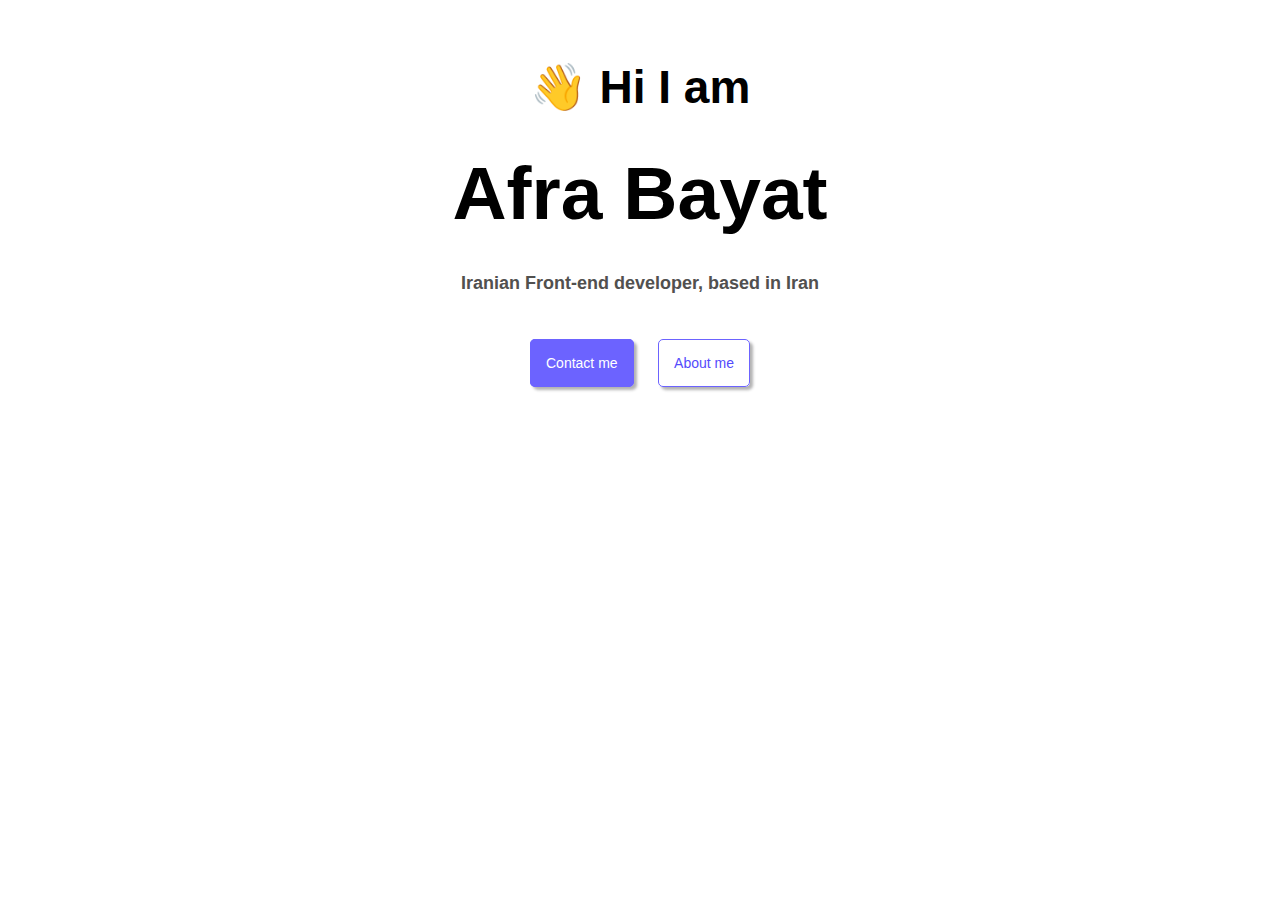
==== index.html @ ee8d924d "week1-responsive-homework" ====
<!DOCTYPE html>
<html>
  <head>
    <title>profile-project</title>
    <meta charset="UTF-8" />
    <link href="src/style.css" rel="stylesheet" type="text/css" />
  </head>

  <body>
    <div class="greeding">👋 Hi I am</div>
    <h1>Afra Bayat</h1>
    <p class="general-info">Iranian Front-end developer, based in Iran</p>
    <div class="more-info">
      <a class="contact" href="support-page/about-me.html#contact-info"
        >Contact me</a
      >
      <a class="about-me" href="support-page/about-me.html">About me</a>
    </div>
  </body>
</html>
---- src/style.css ----
:root {
  --light-blue-color: #6c63ff;
  --dark-blue-color: #544bfc;
  --box-shadow: 3px 3px 3px rgb(0, 0, 0, 0.3);
}

body {
  font-family: sans-serif;
  text-align: center;
  margin: 60px auto;
  max-width: 800px;
}

h1 {
  text-align: center;
  font-weight: 900;
  margin: 50 px;
  font-size: 75px;
  line-height: 58px;
}

p {
  font-size: 18px;
  color: rgb(81, 80, 79);
  font-weight: 600;
  margin-bottom: 60px;
}

a {
  padding: 15px;
  margin: 10px;
  border-radius: 5px;
  border: 1px solid var(--light-blue-color);
  font-weight: 400;
  font-size: 14px;
  text-decoration: none;
}

.greeding {
  font-size: 46px;
  font-weight: 600;
}

.contact {
  background-color: var(--light-blue-color);
  color: white;
  box-shadow: var(--box-shadow);
}

.about-me {
  background-color: white;
  color: var(--dark-blue-color);
  box-shadow: var(--box-shadow);
}

:hover.contact {
  background-color: var(--dark-blue-color);
}

:hover.about-me {
  font-size: 16px;
}

a:hover {
  cursor: pointer;
}
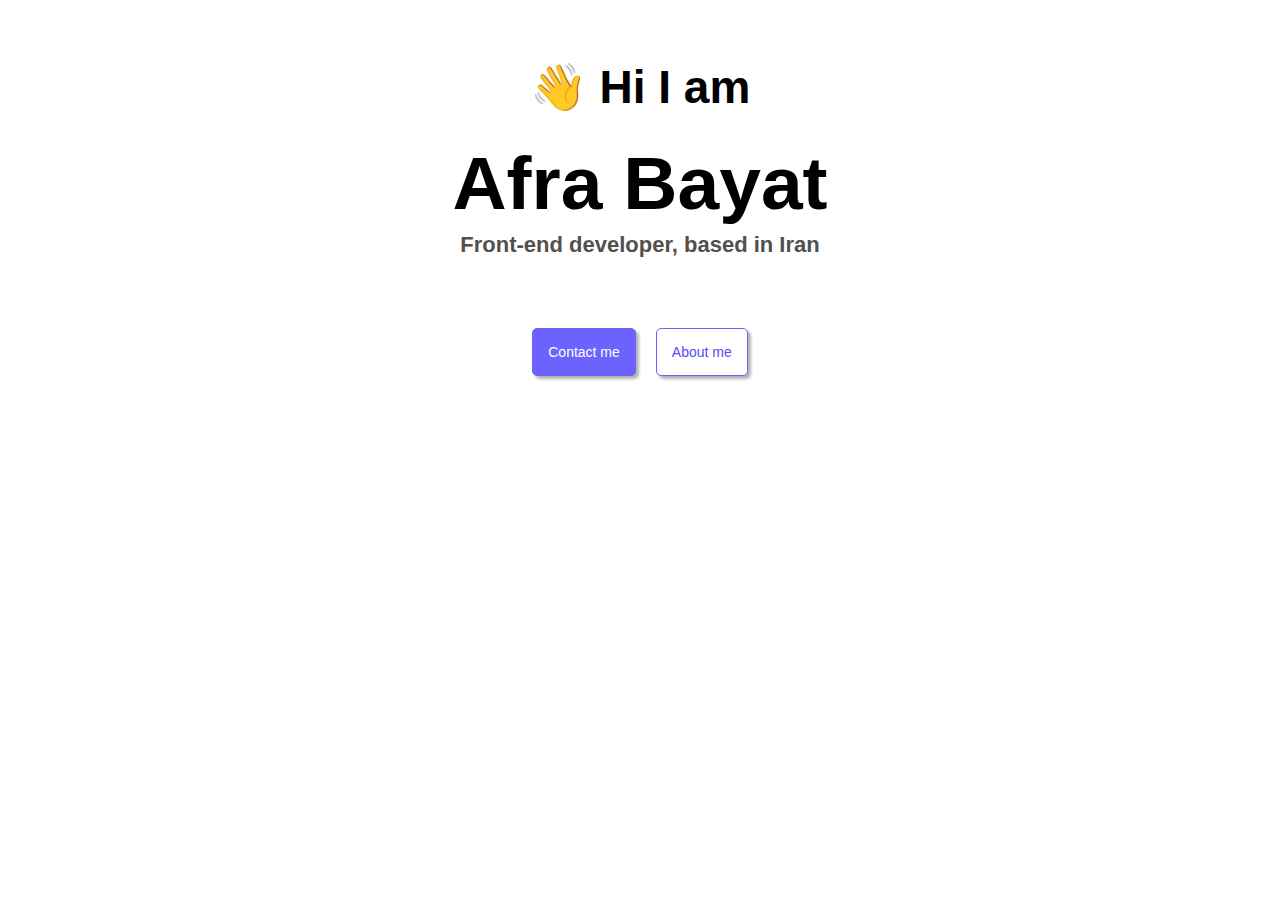
==== commit 5b5c121e: "embedding CSS file" ====
--- a/index.html
+++ b/index.html
@@ -1,20 +1,20 @@
 <!DOCTYPE html>
 <html>
-  <head>
+
+<head>
     <title>profile-project</title>
     <meta charset="UTF-8" />
-    <link href="src/style.css" rel="stylesheet" type="text/css" />
-  </head>
+    <link rel="stylesheet" href="src/style.css" />
+</head>
 
-  <body>
+<body>
     <div class="greeding">👋 Hi I am</div>
     <h1>Afra Bayat</h1>
-    <p class="general-info">Iranian Front-end developer, based in Iran</p>
+    <div class="general-info">Front-end developer, based in Iran</div>
     <div class="more-info">
-      <a class="contact" href="support-page/about-me.html#contact-info"
-        >Contact me</a
-      >
-      <a class="about-me" href="support-page/about-me.html">About me</a>
+        <a class="contact" href="about-me.html#contact-info">Contact me</a>
+        <a class="about-me" href="about-me.html">About me</a>
     </div>
-  </body>
-</html>
+</body>
+
+</html>--- a/src/style.css
+++ b/src/style.css
@@ -1,66 +1,116 @@
 :root {
-  --light-blue-color: #6c63ff;
-  --dark-blue-color: #544bfc;
-  --box-shadow: 3px 3px 3px rgb(0, 0, 0, 0.3);
+    --light-blue-color: #6c63ff;
+    --dark-blue-color: #544bfc;
+    --box-shadow: 3px 3px 3px rgb(0, 0, 0, 0.3);
+    --dark-grey-color: #4c4c4c;
+    --light-grey-color: #f5f2fe;
 }
 
 body {
-  font-family: sans-serif;
-  text-align: center;
-  margin: 60px auto;
-  max-width: 800px;
+    font-family: sans-serif;
+    text-align: center;
+    margin: 60px auto;
+    max-width: 800px;
 }
 
 h1 {
-  text-align: center;
-  font-weight: 900;
-  margin: 50 px;
-  font-size: 75px;
-  line-height: 58px;
+    text-align: center;
+    font-weight: 900;
+    margin: 40px auto 20px auto;
+    font-size: 75px;
+    line-height: 58px;
 }
 
-p {
-  font-size: 18px;
-  color: rgb(81, 80, 79);
-  font-weight: 600;
-  margin-bottom: 60px;
+.general-info {
+    font-size: 22px;
+    color: rgb(81, 80, 79);
+    font-weight: 600;
+    margin-bottom: 60px;
 }
 
-a {
-  padding: 15px;
-  margin: 10px;
-  border-radius: 5px;
-  border: 1px solid var(--light-blue-color);
-  font-weight: 400;
-  font-size: 14px;
-  text-decoration: none;
+.more-info {
+    display: flex;
+    justify-content: center;
+}
+
+a.contact,
+a.about-me {
+    padding: 15px;
+    margin: 10px;
+    border-radius: 5px;
+    border: 1px solid var(--light-blue-color);
+    font-weight: 400;
+    font-size: 14px;
+    text-decoration: none;
 }
 
 .greeding {
-  font-size: 46px;
-  font-weight: 600;
+    font-size: 46px;
+    font-weight: 600;
 }
 
 .contact {
-  background-color: var(--light-blue-color);
-  color: white;
-  box-shadow: var(--box-shadow);
+    background-color: var(--light-blue-color);
+    color: white;
+    box-shadow: var(--box-shadow);
 }
 
 .about-me {
-  background-color: white;
-  color: var(--dark-blue-color);
-  box-shadow: var(--box-shadow);
+    background-color: white;
+    color: var(--dark-blue-color);
+    box-shadow: var(--box-shadow);
 }
 
 :hover.contact {
-  background-color: var(--dark-blue-color);
-}
-
-:hover.about-me {
-  font-size: 16px;
+    background-color: var(--dark-blue-color);
 }
 
 a:hover {
-  cursor: pointer;
+    cursor: pointer;
 }
+
+.about-info {
+    display: flex;
+    justify-content: space-between;
+}
+
+.about-part-1,
+.about-part-2 {
+    text-align: left;
+    font-size: 20px;
+    line-height: 26px;
+    margin: 10px;
+    padding: 10px 10px;
+    background: var(--light-grey-color);
+}
+
+#contact-info {
+    font-size: 40px;
+    font-weight: 700;
+    margin-top: 20px;
+}
+
+#email-adress {
+    font-size: 24px;
+    font-weight: 500;
+    color: var(--dark-blue-color);
+    text-decoration: none;
+    margin-top: 50px;
+}
+
+p.about-title {
+    font-size: 24px;
+    margin: 0;
+    font-weight: 400;
+    color: var(--dark-grey-color);
+    margin-bottom: 30px;
+}
+
+.homepage-link {
+    color: var(--dark-blue-color);
+    text-decoration: none;
+}
+
+.homepage-link:hover {
+    text-decoration: underline;
+}